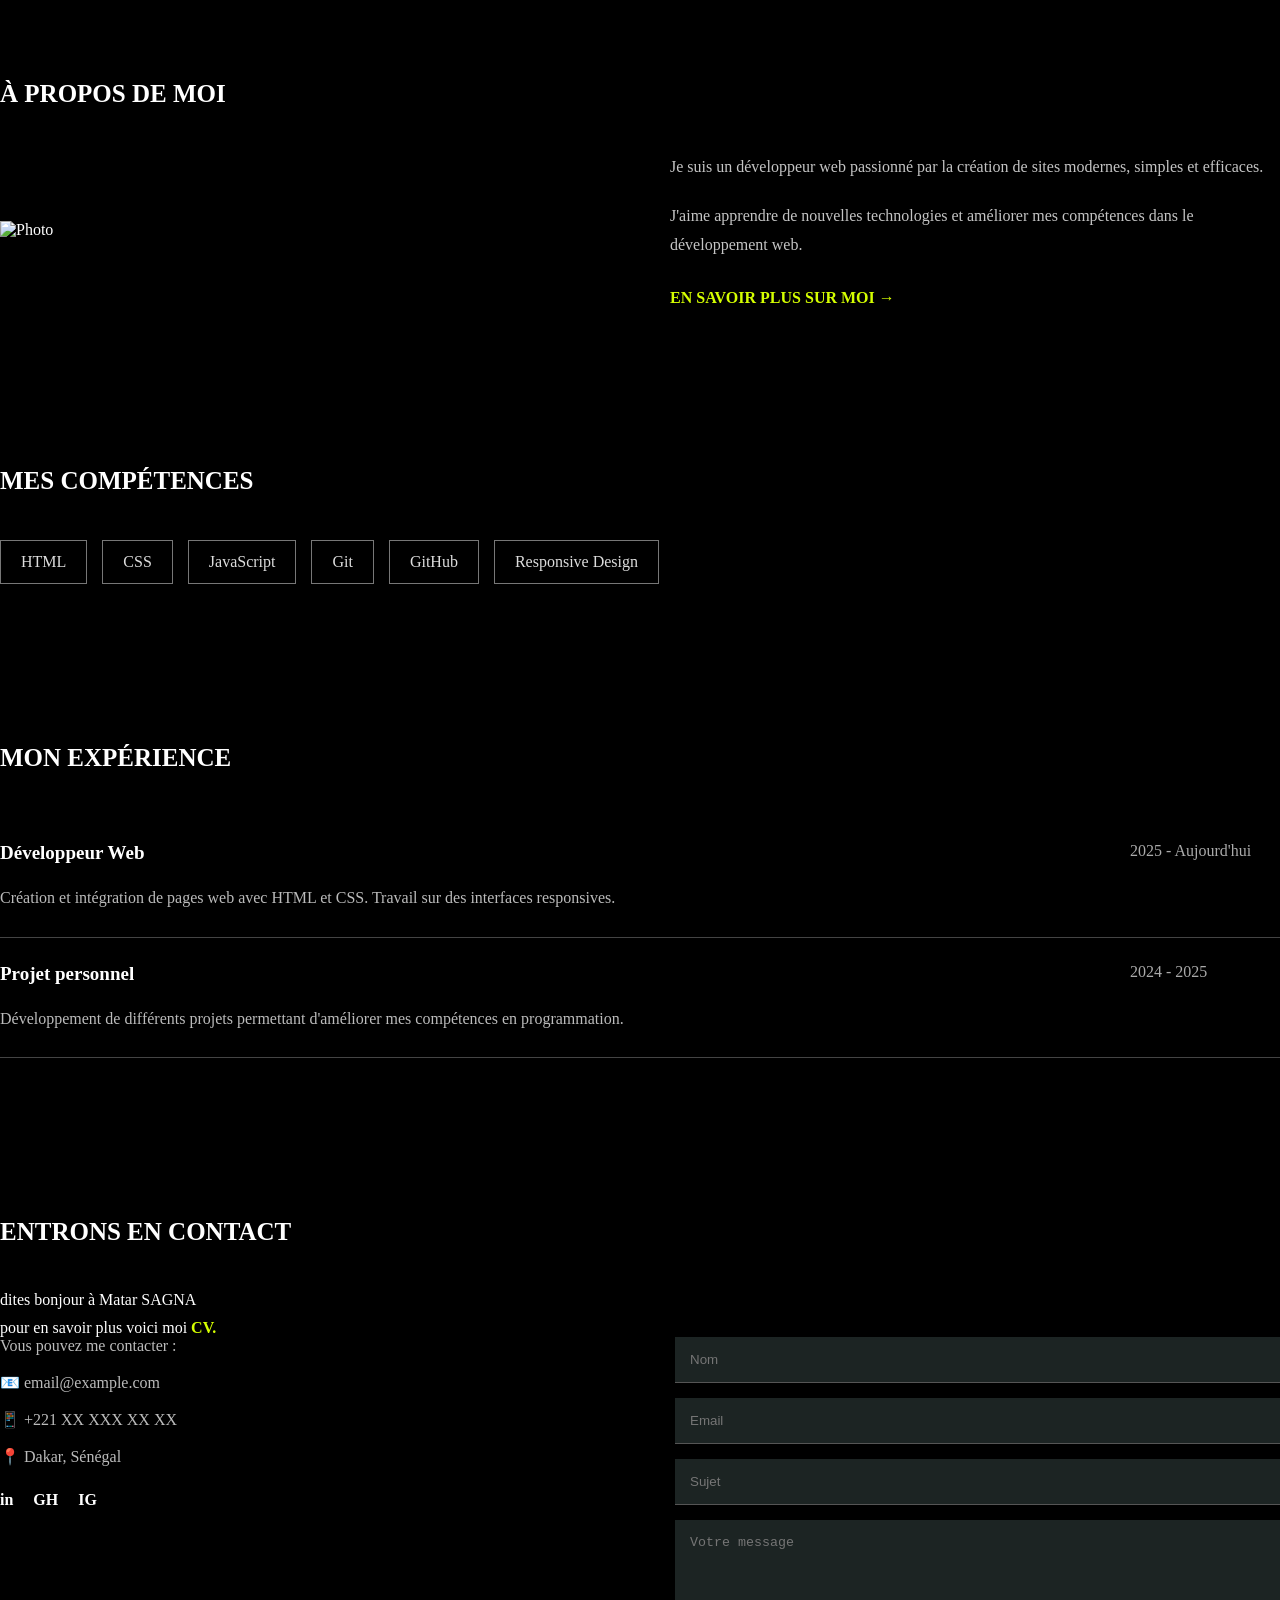
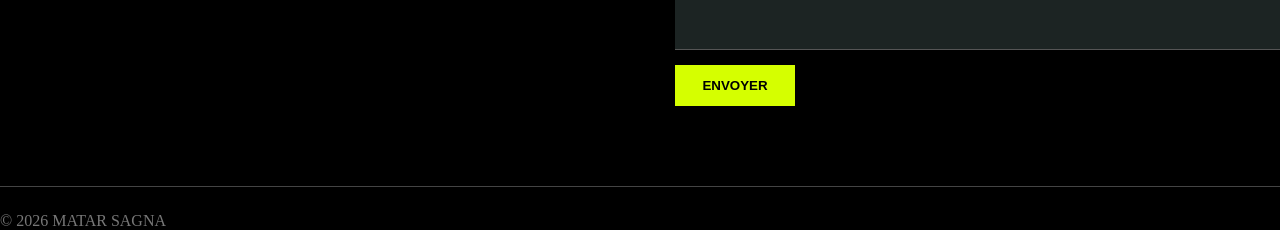
==== apropo.html @ 89150f29 "Add files via upload" ====
<!DOCTYPE html>
<html lang="en">
<head>
    <meta charset="UTF-8">
    <meta name="viewport" content="width=device-width, initial-scale=1.0">
    <title>Document</title>
    <link rel="stylesheet" href="style.css">
</head>
<body>
     <!-- À PROPOS -->
        <section class="about">

            <h2>À PROPOS DE MOI</h2>

            <div class="about-content">

                <div class="about-image">
                    <img src="images/m.jpeg" alt="Photo">
                </div>

                <div class="about-text">
                    <p>
                        Je suis un développeur web passionné par la
                        création de sites modernes, simples et efficaces.
                    </p>

                    <p>
                        J'aime apprendre de nouvelles technologies et
                        améliorer mes compétences dans le développement web.
                    </p>

                    <a href="page.html" class="view"> EN SAVOIR PLUS SUR MOI →</a>
                </div>

            </div>

        </section>


        <!-- COMPÉTENCES -->
        <section class="skills">

            <h2>MES COMPÉTENCES</h2>

            <div class="skills-list">
                <span>HTML</span>
                <span>CSS</span>
                <span>JavaScript</span>
                <span>Git</span>
                <span>GitHub</span>
                <span>Responsive Design</span>
            </div>
            </div>


        </section>


        <!-- EXPÉRIENCE -->
        <section class="experience">

            <h2>MON EXPÉRIENCE</h2>

            <div class="experience-item">
                <h3>Développeur Web</h3>
                <span>2025 - Aujourd'hui</span>

                <p>
                    Création et intégration de pages web avec HTML et CSS.
                    Travail sur des interfaces responsives.
                </p>
            </div>

            <div class="experience-item">
                <h3>Projet personnel</h3>
                <span>2024 - 2025</span>

                <p>
                    Développement de différents projets permettant
                    d'améliorer mes compétences en programmation.
                </p>
            </div>

        </section>


        <!-- CONTACT -->
        <section id="contact" class="contact">
        <div>
            <h2>ENTRONS EN CONTACT</h2>
            <p>
                dites bonjour à Matar SAGNA
            </p>
            pour en savoir plus voici moi   
            <a href="c.html"class="view">CV.</a>
            </div>
            <div class="contact-content">

                <div class="contact-info">
                    <p>Vous pouvez me contacter :</p>

                    <p>📧 email@example.com</p>
                    <p>📱 +221 XX XXX XX XX</p>
                    <p>📍 Dakar, Sénégal</p>

                    <div class="social-links">
                        <a href="#">in</a>
                        <a href="#">GH</a>
                        <a href="#">IG</a>
                    </div>
                </div>


                <form>

                    <input type="text" placeholder="Nom">

                    <input type="email" placeholder="Email">

                    <input type="text" placeholder="Sujet">
                    <textarea placeholder="Votre message"></textarea>

                    <button type="submit">ENVOYER</button>

                </form>

            </div>

        </section>


        <footer>
            <p>© 2026 MATAR SAGNA</p>
        </footer>
    
</body>
</html>
---- style.css ----
*{
    margin: 0;
    padding: 0;
    box-sizing: border-box;
}

html {
    scroll-behavior: smooth;
}

body {
    background-color: black;
    color: white;
}

.portfolio {
    width: 90%;
    max-width: 1100px;
    margin: 40px auto;
    background: #111;
    padding: 50px;
}


/* ---------------- HEADER ---------------- */

.hero {
    display: flex;
    justify-content: space-between;
    align-items: center;
    gap: 50px;
}
.hero-content{
    display: flex;
    align-items: center;
    justify-content: space-between;
    gap: 40px;
}

.hero-text {
    width: 15%;
    flex: 1;
}

.small-title {
    font-size: 18px;
    letter-spacing: 2px;
}

h1 {
    font-size: 45px;
    margin: 10px 0 25px;
}

.description {
    color: #c6c6c6;
    line-height: 1.7;
    max-width: 450px;
}

.hero-image {
    text-align: right;
    flex: 1;
    padding: 100px;
}

.hero-image img {
    width: 145px;
    display: flex;
    max-width: 100%;
    height: auto;
    justify-content: right;
}


/* ---------------- BOUTONS ---------------- */

.buttons {
    margin-top: 30px;
    display: flex;
    align-items: center;
    gap: 15px;
}

.btn,
button {
    background: #d5ff00;
    color:black;
    padding: 13px 22px;
    border: none;
    text-decoration: none;
    font-weight: bold;
    cursor: pointer;
}

.social,
.social-links a {
    color: white;
    text-decoration: none;
    font-weight: bold;
}


/* ---------------- SECTIONS ---------------- */

section {
    padding: 80px 0;
}

h2 {
    font-size: 25px;
    margin-bottom: 45px;
}


/* ---------------- PROJETS ---------------- */

.project {
    display: flex;
    align-items: center;
    gap: 50px;
    margin-bottom: 70px;
}

.project img {
    width: 45%;
    background: white;
}

.project-info {
    flex: 1;
}

.project-info h3 {
    font-size: 22px;
    margin-bottom: 15px;
}

.project-info p {
    color: #bdbdbd;
    line-height: 1.7;
    margin-bottom: 15px;
}

.details {
    font-size: 13px;
}

.view {
    display: inline-block;
    color: #d5ff00;
    text-decoration: none;
    font-weight: bold;
    margin-top: 10px;
}


/* ---------------- À PROPOS ---------------- */

.about-content {
    display: flex;
    align-items: center;
    gap: 60px;
}

.about-image {
    width: 50%;
}

.about-image img {
    width: 100%;
}

.about-text {
    width: 50%;
}

.about-text p {
    color: #c4c4c4;
    line-height: 1.8;
    margin-bottom: 20px;
}


/* ---------------- COMPÉTENCES ---------------- */

.skills-list {
    display: flex;
    flex-wrap: wrap;
    gap: 15px;
}

.skills-list span {
    border: 1px solid #777;
    padding: 12px 20px;
    color: #ddd;
}


/* ---------------- EXPÉRIENCE ---------------- */

.experience-item {
    display: grid;
    grid-template-columns: 1fr 150px;
    gap: 20px;
    border-bottom: 1px solid #444;
    padding: 25px 0;
}

.experience-item h3 {
    font-size: 19px;
}

.experience-item span {
    color: #aaa;
}

.experience-item p {
    grid-column: 1 / 3;
    color: #bbb;
    line-height: 1.7;
}


/* ---------------- CONTACT ---------------- */

.contact-content {
    display: flex;
    gap: 70px;
}

.contact-info,
form {
    width: 50%;
}

.contact-info p {
    color: #bbb;
    margin-bottom: 18px;
}

.social-links {
    display: flex;
    gap: 20px;
    margin-top: 25px;
}

form {
    display: flex;
    flex-direction: column;
    gap: 15px;
}

input,
textarea {
    width: 100%;
    padding: 15px;
    background: #1c2423;
    border: none;
    border-bottom: 1px solid #555;
    color: white;
    outline: none;
}

textarea {
    height: 130px;
    resize: none;
}

button {
    width: 120px;
}


/* ---------------- FOOTER ---------------- */

footer {
    border-top: 1px solid #444;
    padding-top: 25px;
    color: #777;
}


/* ---------------- RESPONSIVE ---------------- */

@media (max-width: 768px) {

    .portfolio {
        width: 100%;
        margin: 0;
        padding: 25px;
    }

    .hero,
    .project,
    .about-content,
    .contact-content {
        flex-direction: column;
        display: flex;
        align-items: center;
        padding: 20px;
    }

    .hero-text,
    .hero-image,
    .about-image,
    .about-text,
    .contact-info,
    form {
        width: 100%;
    }

    h1 {
        font-size: 35px;
    }

    .project img {
        width: 100%;
    }

    .project-info {
        width: 100%;
    }

    .experience-item {
        display: block;
    }

    .experience-item span {
        display: block;
        margin: 10px 0;
    }
    .container{
        width: 80%;
        margin: auto;
        padding: 20px;
    }
    header{
        height: 75px;
        display: flex;
        align-items: center;
        padding: 15px 40px;
        justify-content: space-between;
    }
    .logo{
        font-size: 13px;
        font-weight: bold;
        justify-content: left;
    }
    nav{
        margin-left: auto;
        display: flex;
        gap: 30px;
        padding: 20px;
        justify-content: flex-end;
    }
    nav a{
        color: white;
        text-decoration: none;
        font-size: 11px;
    }
}

ul{
    list-style: none;
    display: flex;
    justify-content: space-between;
    gap: 30px;
    color: yellow;
}
.images{
    display: flex;
    gap: 20px;
    text-align: right;
    
}
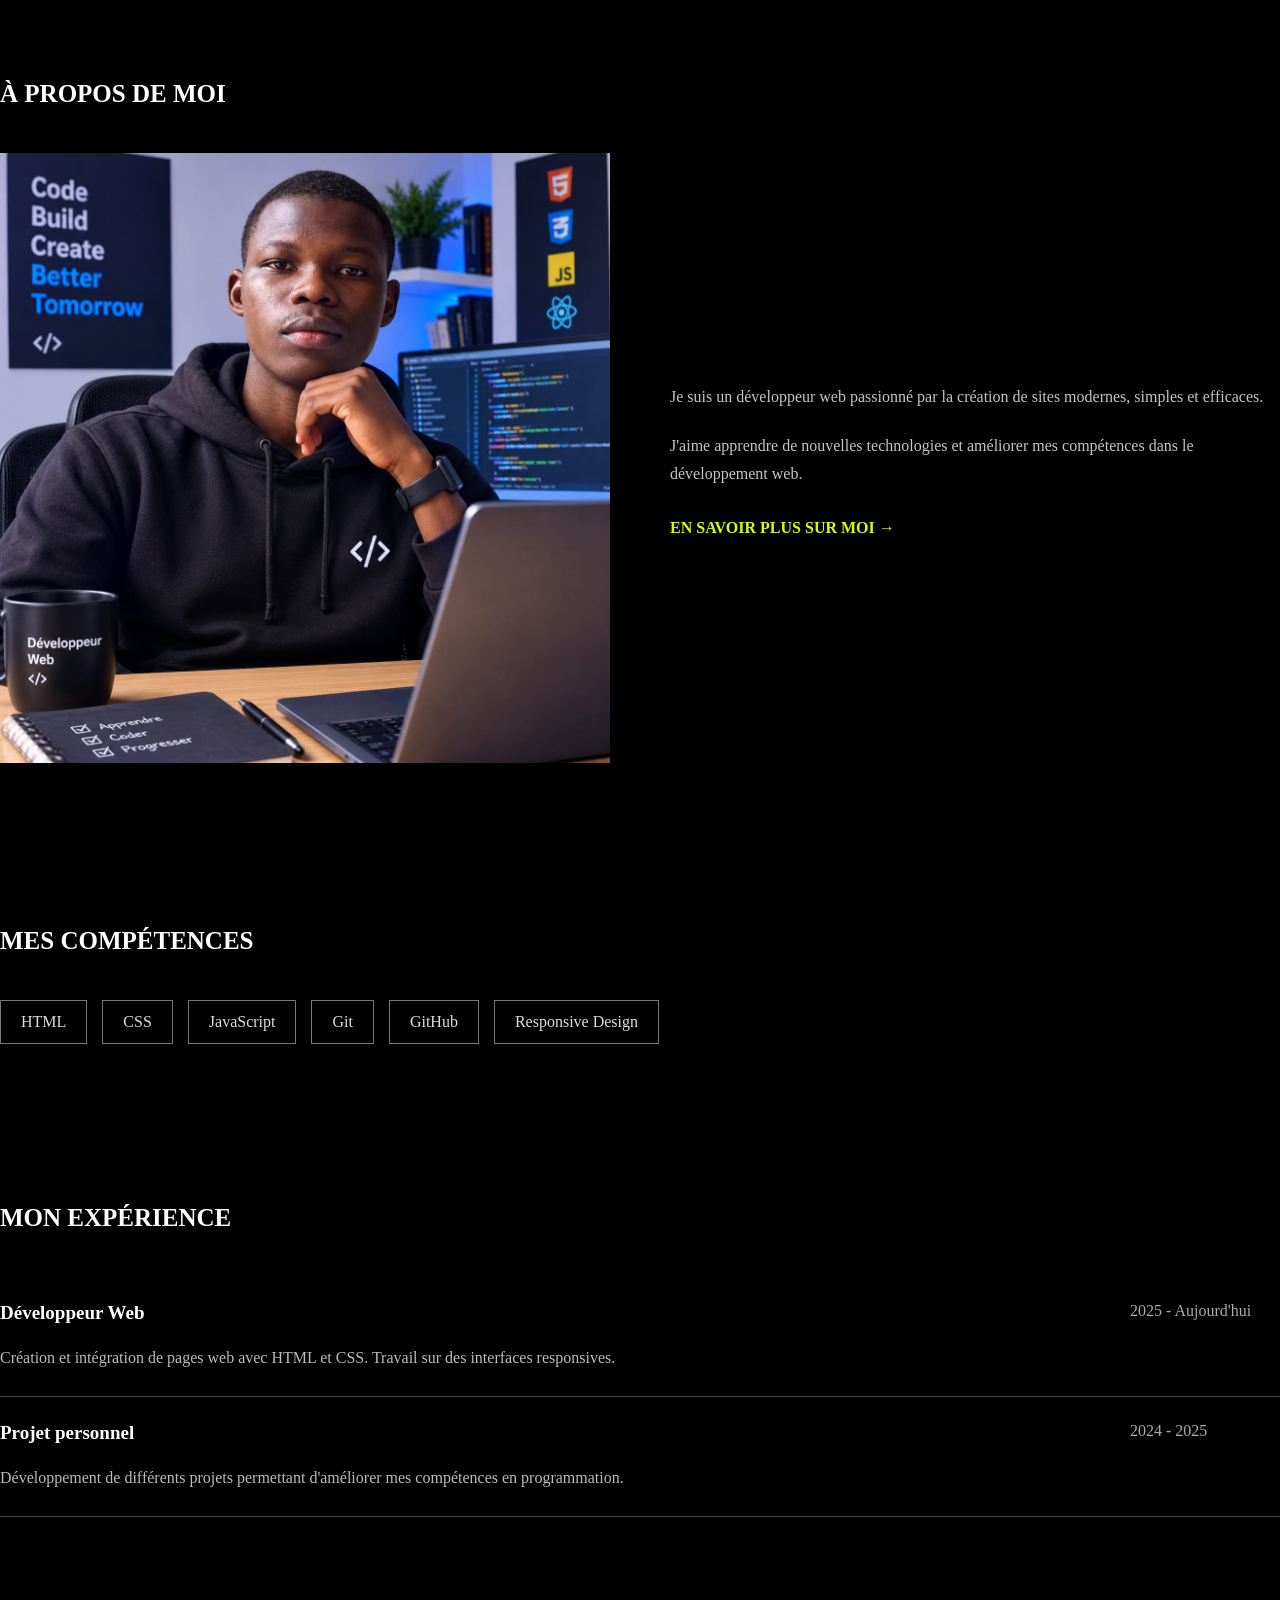
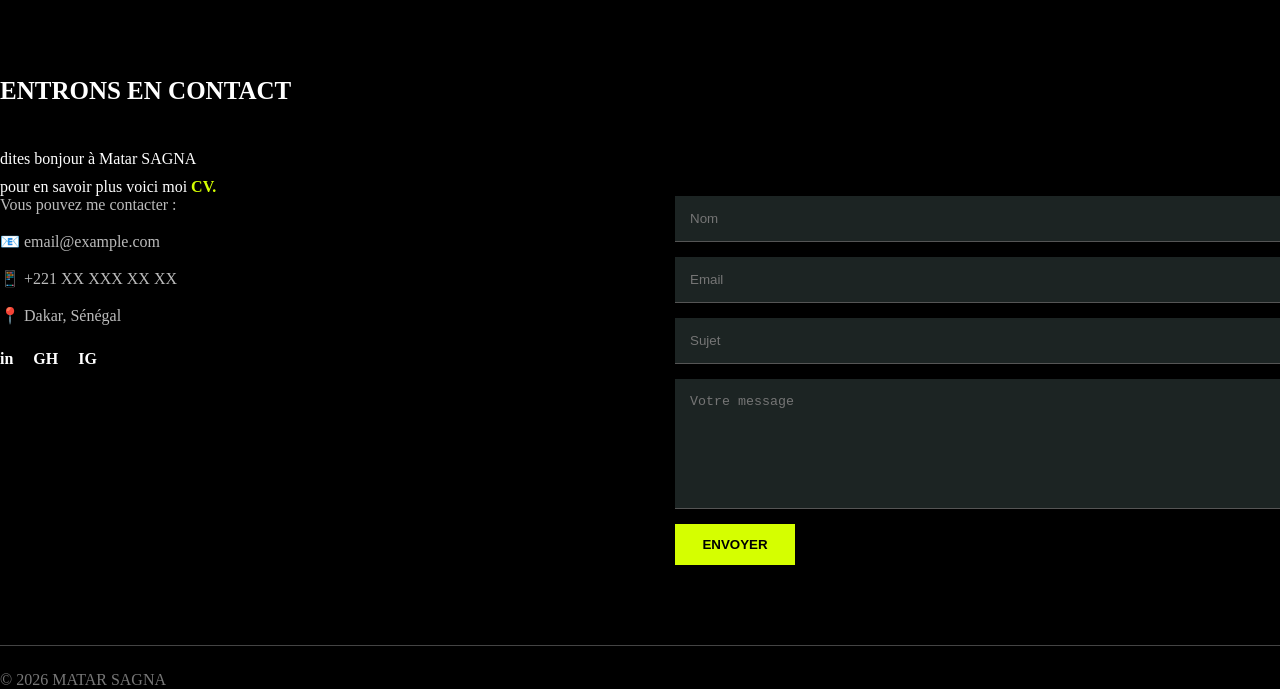
==== commit 452f3bfe: "Update apropo.html" ====
--- a/apropo.html
+++ b/apropo.html
@@ -15,7 +15,7 @@
             <div class="about-content">
 
                 <div class="about-image">
-                    <img src="images/m.jpeg" alt="Photo">
+                    <img src="m.jpeg" alt="Photo">
                 </div>
 
                 <div class="about-text">
@@ -134,4 +134,4 @@
         </footer>
     
 </body>
-</html>+</html>
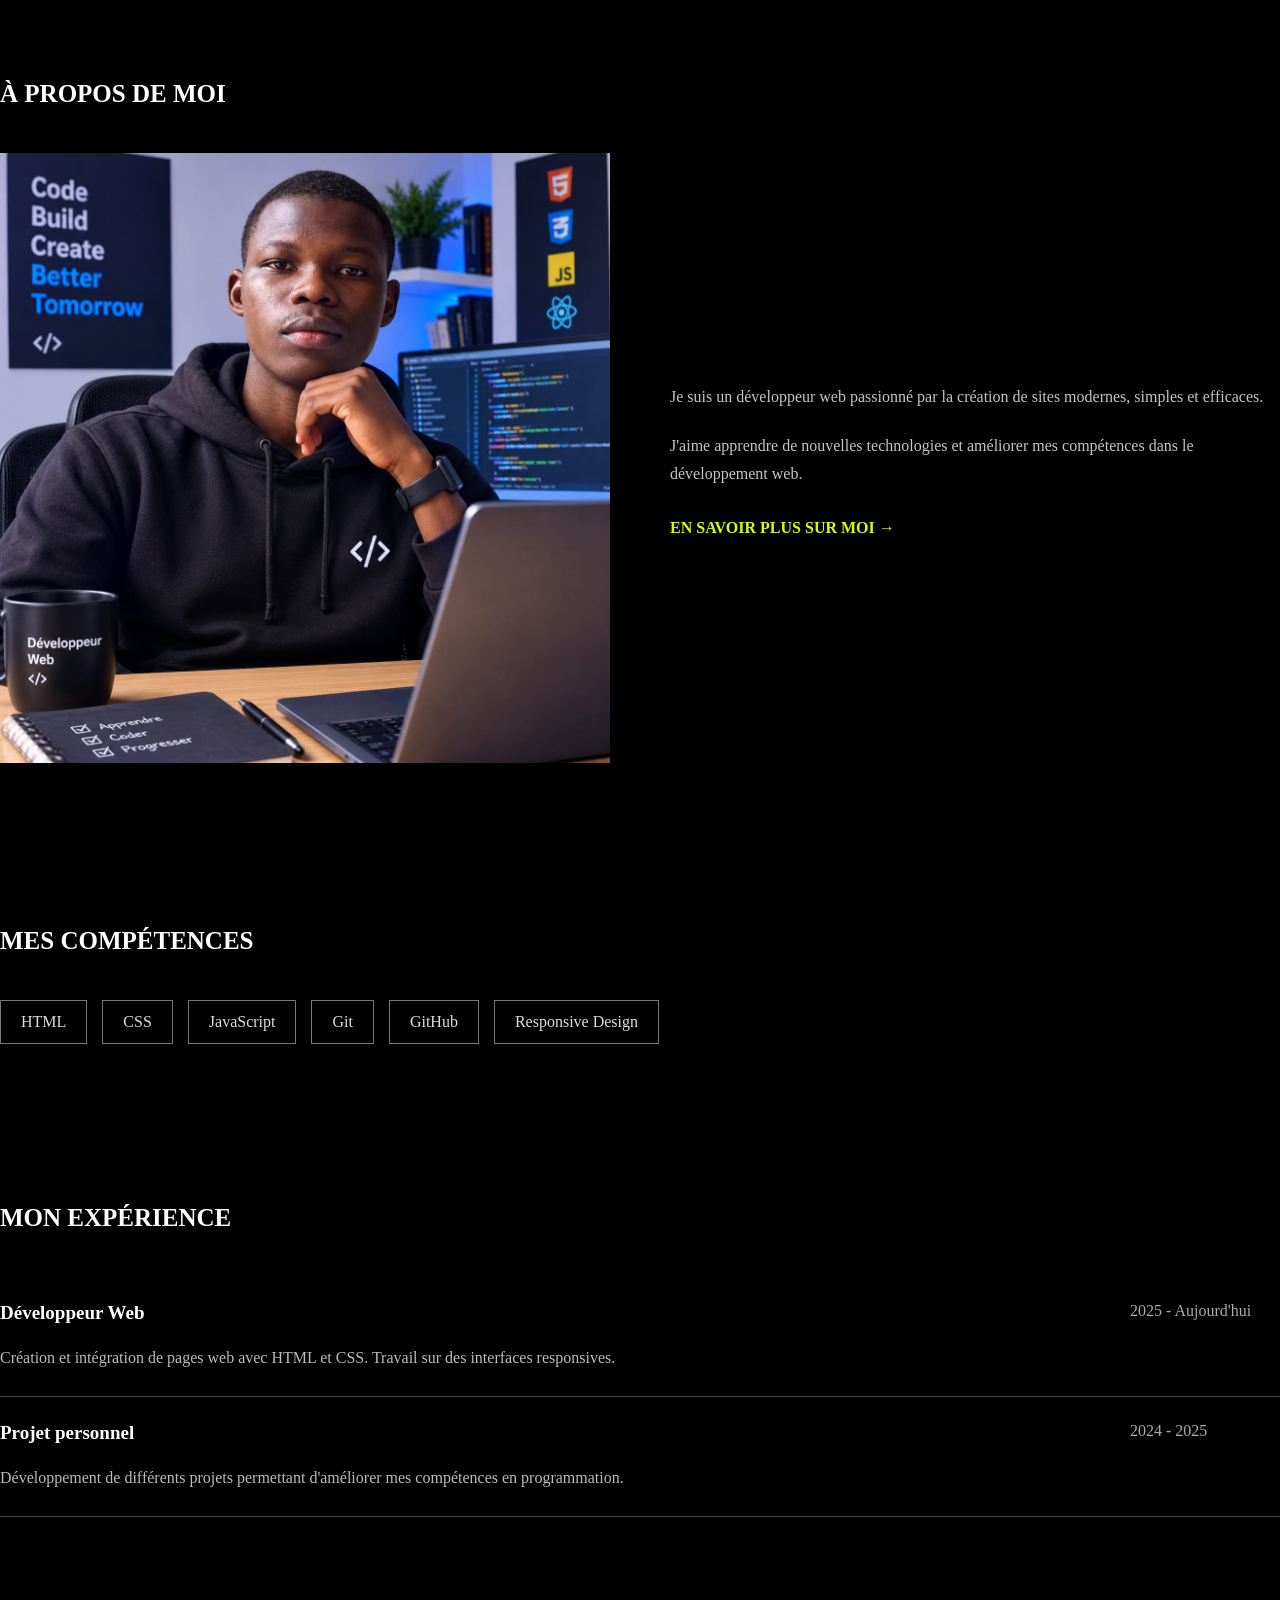
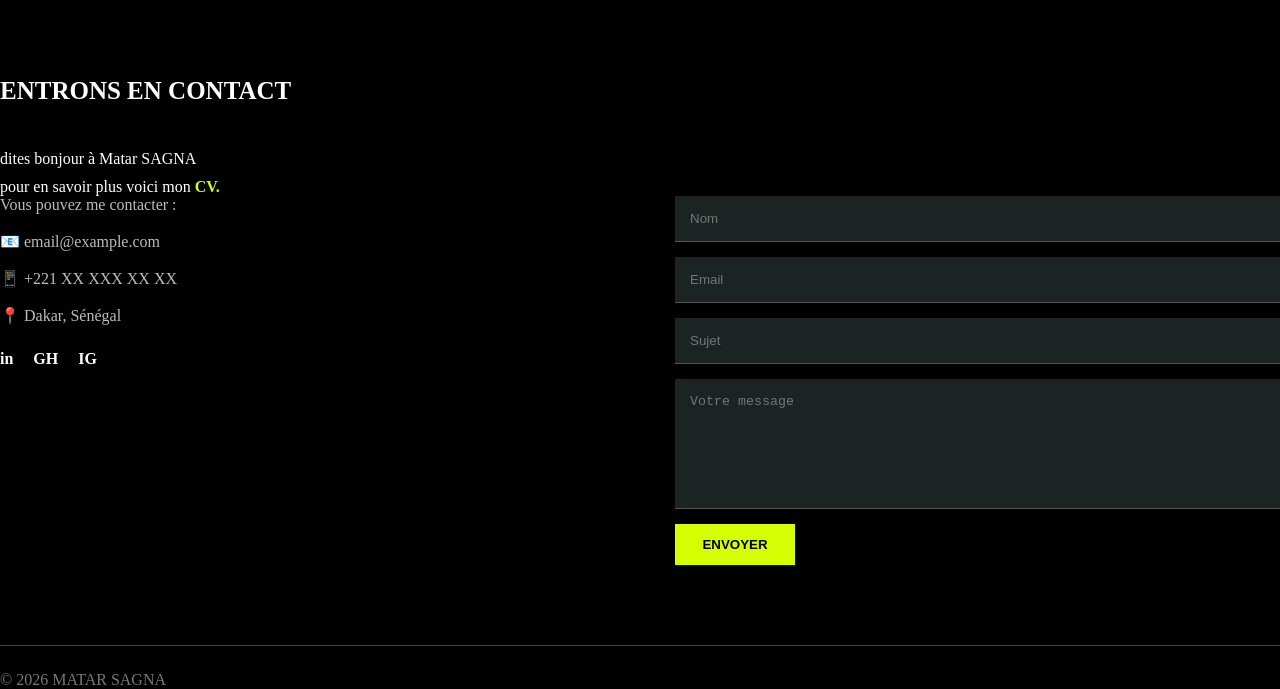
==== commit c023740a: "Update apropo.html" ====
--- a/apropo.html
+++ b/apropo.html
@@ -91,7 +91,7 @@
             <p>
                 dites bonjour à Matar SAGNA
             </p>
-            pour en savoir plus voici moi   
+            pour en savoir plus voici mon   
             <a href="c.html"class="view">CV.</a>
             </div>
             <div class="contact-content">
